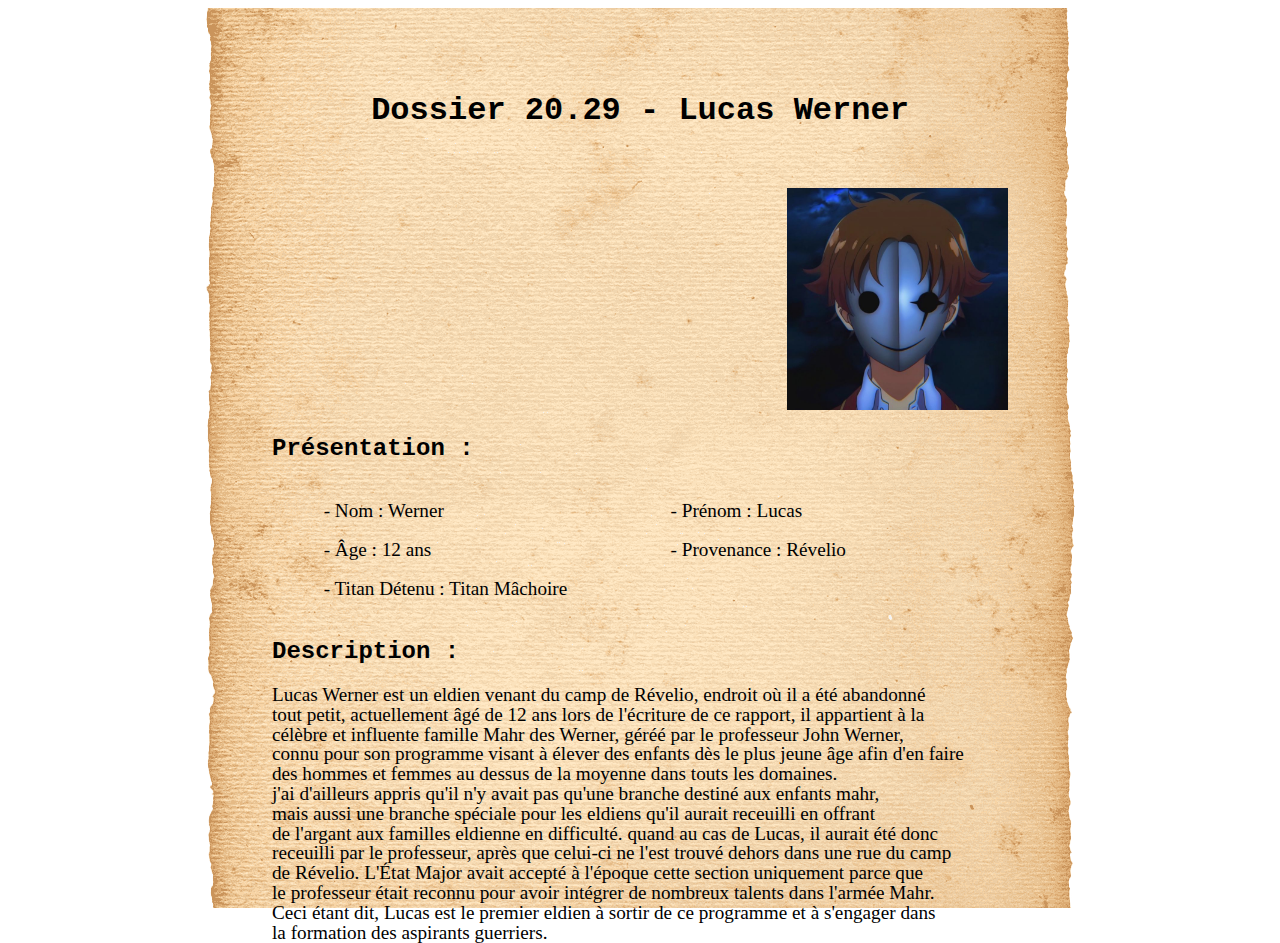
==== index.html @ a53a903b "Start fiche RP" ====
<!DOCTYPE html>
<html lang="fr">
<head>
    <meta charset="UTF-8">
    <meta name="viewport" content="width=device-width, initial-scale=1.0">
    <link rel="stylesheet" href="./style.css">
    <title>Document</title>
</head>
<body>
    <main>
        <div class="container">
            <div class="fiche_perso">
                <div class="content">
                    <h1>Dossier 20.29 - Lucas Werner</h1>
                    <img src="./images/ayanokoji masque.jpg" alt="Photo Lucas Werner">
                    <h2>Présentation :</h2>
                    <div class="pres">
                        <div class="pres_col1">
                            <p>- Nom : Werner</p>
                            <p>- Âge : 12 ans</p>
                            <p>- Titan Détenu : Titan Mâchoire</p>
                        </div>
                        <div class="pres_col2">
                            <p>- Prénom : Lucas</p>
                            <p>- Provenance : Révelio</p>
                        </div>
                    </div>
                    <h2>Description :</h2>
                    <div class="desc">
                        <p>Lucas Werner est un eldien venant du camp de Révelio, endroit où il a été abandonné<br>
                           tout petit, actuellement âgé de 12 ans lors de l'écriture de ce rapport, il appartient à la<br>
                           célèbre et influente famille Mahr des Werner, géréé par le professeur John Werner,<br>
                           connu pour son programme visant à élever des enfants dès le plus jeune âge afin d'en faire<br>
                           des hommes et femmes au dessus de la moyenne dans touts les domaines. <br>
                           j'ai d'ailleurs appris qu'il n'y avait pas qu'une branche destiné aux enfants mahr,<br>
                           mais aussi une branche spéciale pour les eldiens qu'il aurait receuilli en offrant<br>
                           de l'argant aux familles eldienne en difficulté. quand au cas de Lucas, il aurait été donc<br>
                           receuilli par le professeur, après que celui-ci ne l'est trouvé dehors dans une rue du camp<br>
                           de Révelio. L'État Major avait accepté à l'époque cette section uniquement parce que<br>
                           le professeur était reconnu pour avoir intégrer de nombreux talents dans l'armée Mahr. <br>
                           Ceci étant dit, Lucas est le premier eldien à sortir de ce programme et à s'engager dans <br>
                           la formation des aspirants guerriers.
                        </p>
                    </div>
                </div>
            </div>
        </div>
    </main>
</body>
</html>
---- style.css ----
main{
    margin: 0;
    font-family: 'Courier New', Courier, monospace;
}

p{
    font-family: Georgia, Times, 'Times New Roman', serif;
    font-size: larger;
    line-height: 2.2vh;
}
.fiche_perso{
    background-image: url('./images/fond-candid-machoire-papier.png'); 
    background-position: center;
    position: relative;
    background-repeat: no-repeat;
    width: 100%;
    height: 100vh;
    display: flex;
    justify-content: center;
}

.fiche_perso h1{
    display: flex;
    justify-content: center;
    padding-top: 7vh;
    display: flex;
}

.fiche_perso img{
    width: 30%;
    padding-left: 70%;
    padding-top: 5%;
}
.pres{
    display: flex;
    justify-content: space-around;
    flex-direction: row;
    padding-right: 15%;
}
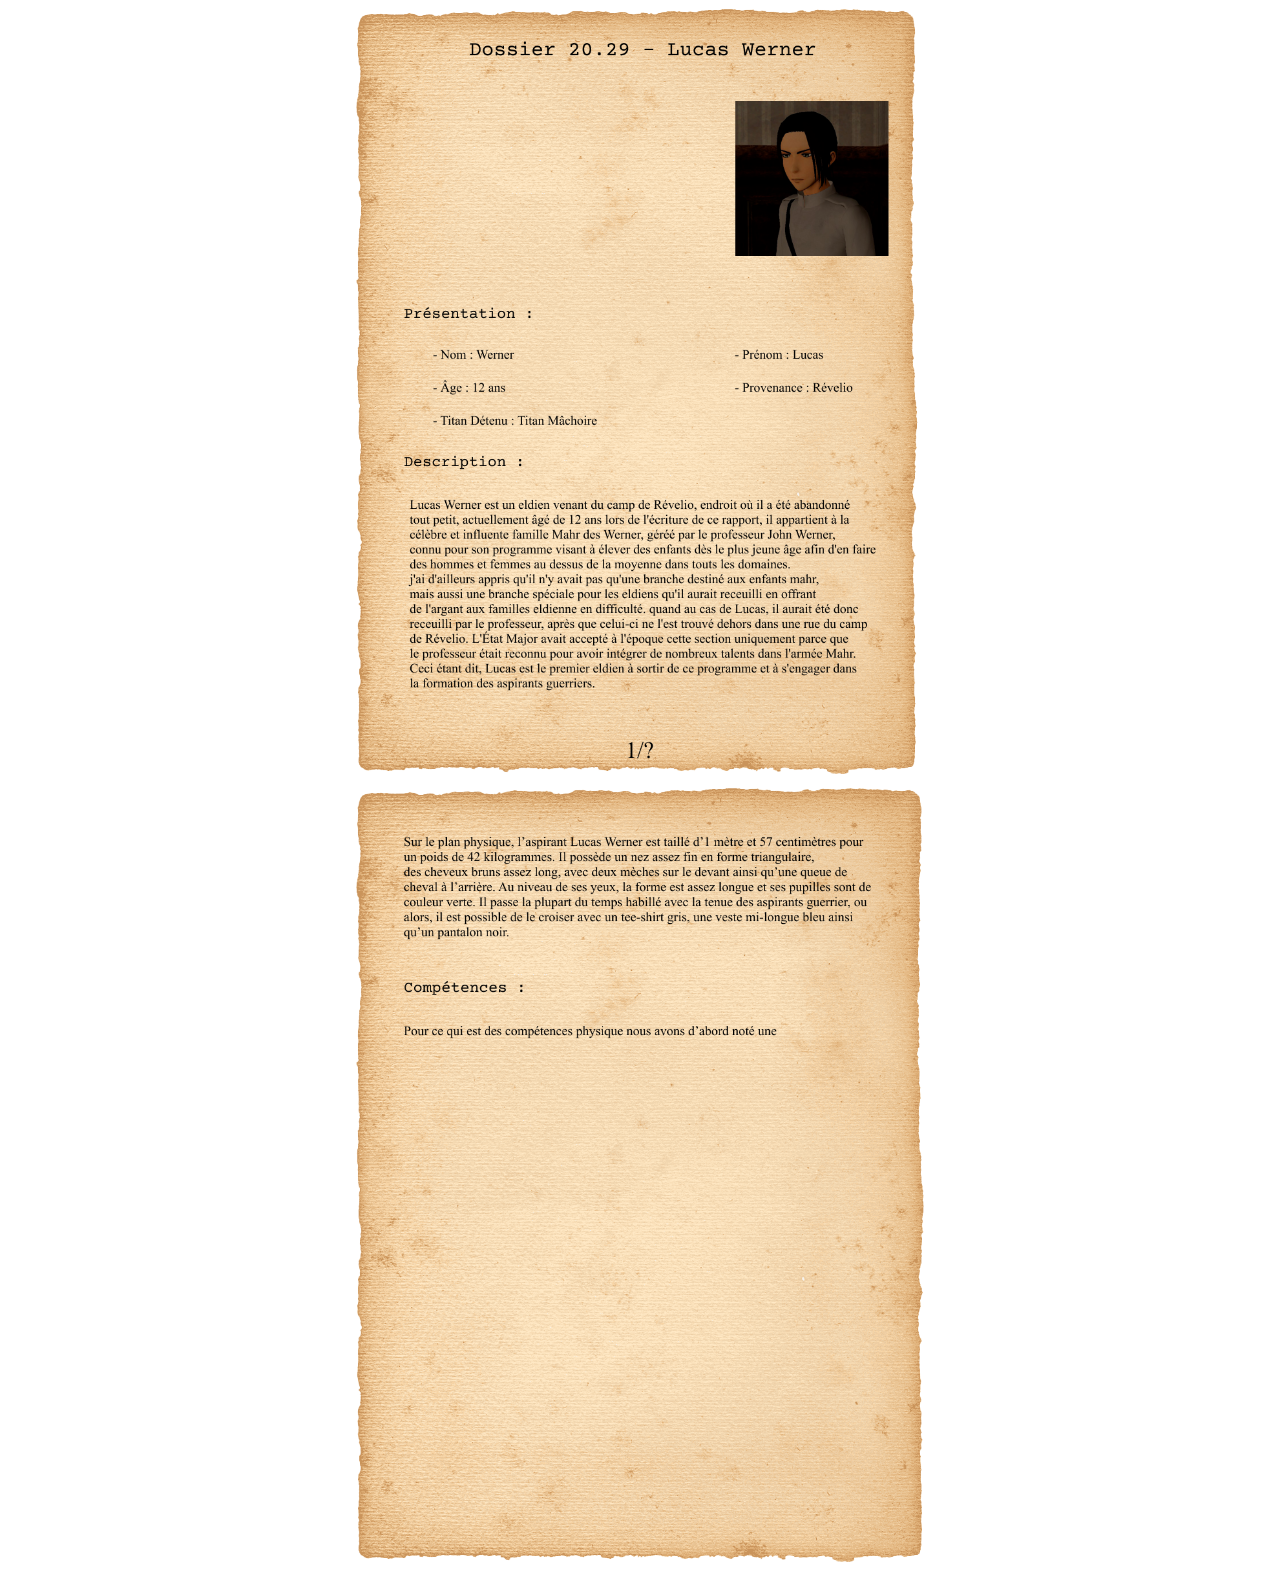
==== commit 0b2c1f3f: "Update fiche perso" ====
--- a/index.html
+++ b/index.html
@@ -3,46 +3,15 @@
 <head>
     <meta charset="UTF-8">
     <meta name="viewport" content="width=device-width, initial-scale=1.0">
-    <link rel="stylesheet" href="./style.css">
+    <link rel="stylesheet" href="./assets/css/style.css">
     <title>Document</title>
 </head>
 <body>
     <main>
         <div class="container">
             <div class="fiche_perso">
-                <div class="content">
-                    <h1>Dossier 20.29 - Lucas Werner</h1>
-                    <img src="./images/ayanokoji masque.jpg" alt="Photo Lucas Werner">
-                    <h2>Présentation :</h2>
-                    <div class="pres">
-                        <div class="pres_col1">
-                            <p>- Nom : Werner</p>
-                            <p>- Âge : 12 ans</p>
-                            <p>- Titan Détenu : Titan Mâchoire</p>
-                        </div>
-                        <div class="pres_col2">
-                            <p>- Prénom : Lucas</p>
-                            <p>- Provenance : Révelio</p>
-                        </div>
-                    </div>
-                    <h2>Description :</h2>
-                    <div class="desc">
-                        <p>Lucas Werner est un eldien venant du camp de Révelio, endroit où il a été abandonné<br>
-                           tout petit, actuellement âgé de 12 ans lors de l'écriture de ce rapport, il appartient à la<br>
-                           célèbre et influente famille Mahr des Werner, géréé par le professeur John Werner,<br>
-                           connu pour son programme visant à élever des enfants dès le plus jeune âge afin d'en faire<br>
-                           des hommes et femmes au dessus de la moyenne dans touts les domaines. <br>
-                           j'ai d'ailleurs appris qu'il n'y avait pas qu'une branche destiné aux enfants mahr,<br>
-                           mais aussi une branche spéciale pour les eldiens qu'il aurait receuilli en offrant<br>
-                           de l'argant aux familles eldienne en difficulté. quand au cas de Lucas, il aurait été donc<br>
-                           receuilli par le professeur, après que celui-ci ne l'est trouvé dehors dans une rue du camp<br>
-                           de Révelio. L'État Major avait accepté à l'époque cette section uniquement parce que<br>
-                           le professeur était reconnu pour avoir intégrer de nombreux talents dans l'armée Mahr. <br>
-                           Ceci étant dit, Lucas est le premier eldien à sortir de ce programme et à s'engager dans <br>
-                           la formation des aspirants guerriers.
-                        </p>
-                    </div>
-                </div>
+                <img src="./assets/images/Fiche_perso1.png" alt="">
+                <img src="./assets/images/Fiche_perso2.png" alt="">
             </div>
         </div>
     </main>
--- a/assets/css/style.css
+++ b/assets/css/style.css
@@ -0,0 +1,16 @@
+main{
+    margin: 0;
+    font-family: 'Courier New', Courier, monospace;
+}
+
+.fiche_perso{
+    display: flex;
+    justify-content: center;
+    flex-direction: column;
+    align-items: center;
+}
+
+.fiche_perso img{
+    width: 45%;
+
+}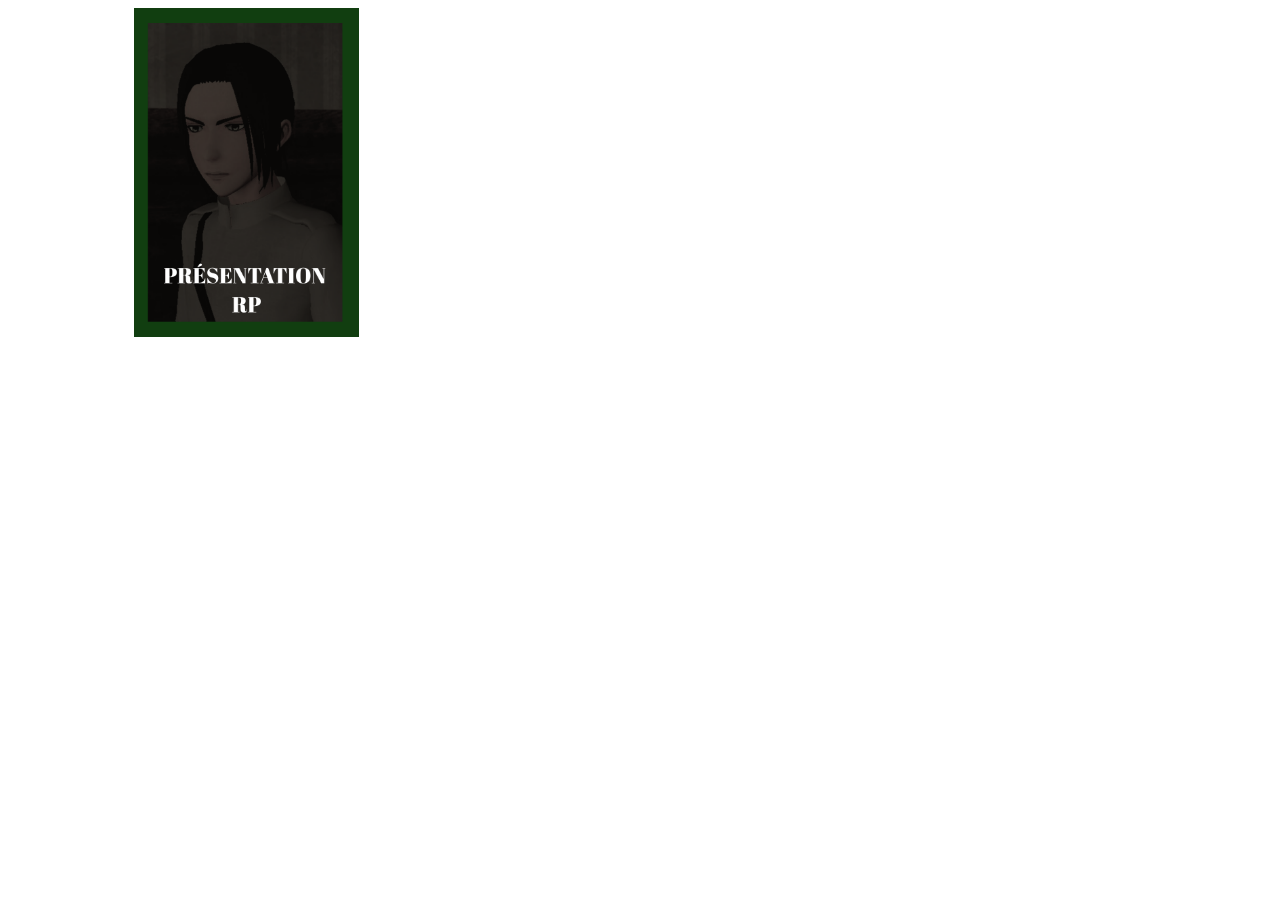
==== commit 88a4e162: "zdqD" ====
--- a/index.html
+++ b/index.html
@@ -8,11 +8,9 @@
 </head>
 <body>
     <main>
-        <div class="container">
-            <div class="fiche_perso">
-                <img src="./assets/images/Fiche_perso1.png" alt="">
-                <img src="./assets/images/Fiche_perso2.png" alt="">
-            </div>
+
+        <div class="cat_choice">
+            <a href="presentationRP.html"><img src="./assets/images/icone_pres_rp.png" alt=""></a>
         </div>
     </main>
 </body>
--- a/assets/css/style.css
+++ b/assets/css/style.css
@@ -8,9 +8,40 @@
     justify-content: center;
     flex-direction: column;
     align-items: center;
+    margin-bottom: 5vh;
 }
 
 .fiche_perso img{
     width: 45%;
+}
 
-}+.button{
+    display: flex;
+    justify-content: center;
+    flex-direction: column;
+    align-items: center;
+}
+
+.button a{
+    width: 5%;
+    display: flex;
+    justify-content: center;
+}
+.button img{
+    width: 30vh;
+}
+
+.cat_choice{
+    display: flex;
+    flex-direction: row;
+    justify-content: space-around;
+    align-items: flex-end;
+}
+
+.cat_choice a{
+    width: 80%;
+}
+
+.cat_choice img{
+    width: 25vh;
+}
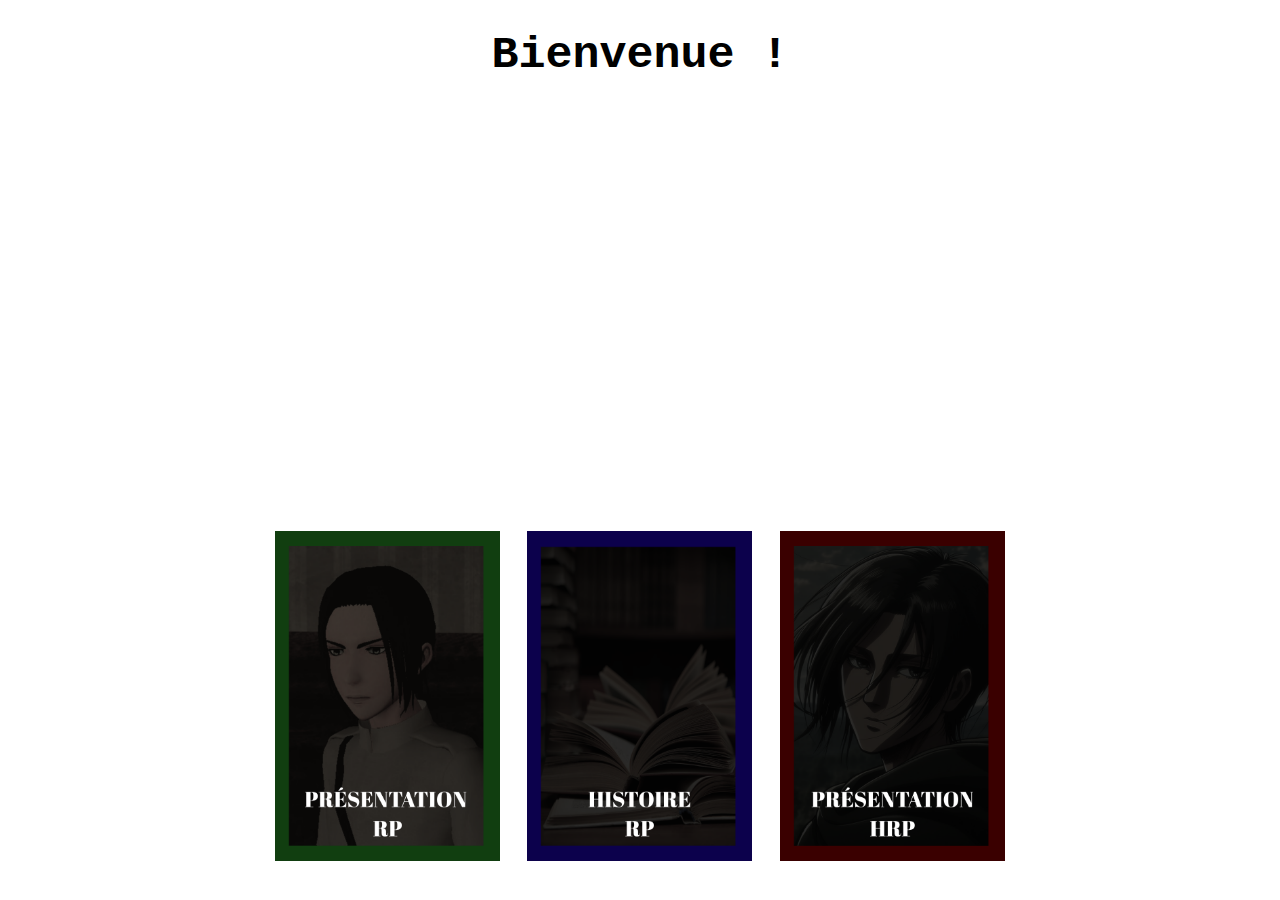
==== commit b910fa7a: "Test" ====
--- a/index.html
+++ b/index.html
@@ -4,13 +4,17 @@
     <meta charset="UTF-8">
     <meta name="viewport" content="width=device-width, initial-scale=1.0">
     <link rel="stylesheet" href="./assets/css/style.css">
-    <title>Document</title>
+    <title>Candidature Titan Mâchoire Perroquot</title>
 </head>
 <body>
     <main>
-
+        <div class="header">
+            <h1>Bienvenue !</h1>
+        </div>
         <div class="cat_choice">
             <a href="presentationRP.html"><img src="./assets/images/icone_pres_rp.png" alt=""></a>
+            <a href="presentationRP.html"><img src="./assets/images/icone_hist_rp.png" alt=""></a>
+            <a href="presentationRP.html"><img src="./assets/images/icone_pres_hrp.png" alt=""></a>
         </div>
     </main>
 </body>
--- a/assets/css/style.css
+++ b/assets/css/style.css
@@ -3,6 +3,14 @@
     font-family: 'Courier New', Courier, monospace;
 }
 
+h1{
+    display: flex;
+    justify-content: center;
+    font-size: 5vh;
+}
+.header{
+    margin-bottom: 50vh;
+}
 .fiche_perso{
     display: flex;
     justify-content: center;
@@ -34,12 +42,14 @@
 .cat_choice{
     display: flex;
     flex-direction: row;
-    justify-content: space-around;
-    align-items: flex-end;
+    justify-content: center;
+
 }
 
 .cat_choice a{
-    width: 80%;
+    width: 20%;
+    display: flex;
+    justify-content: center;
 }
 
 .cat_choice img{
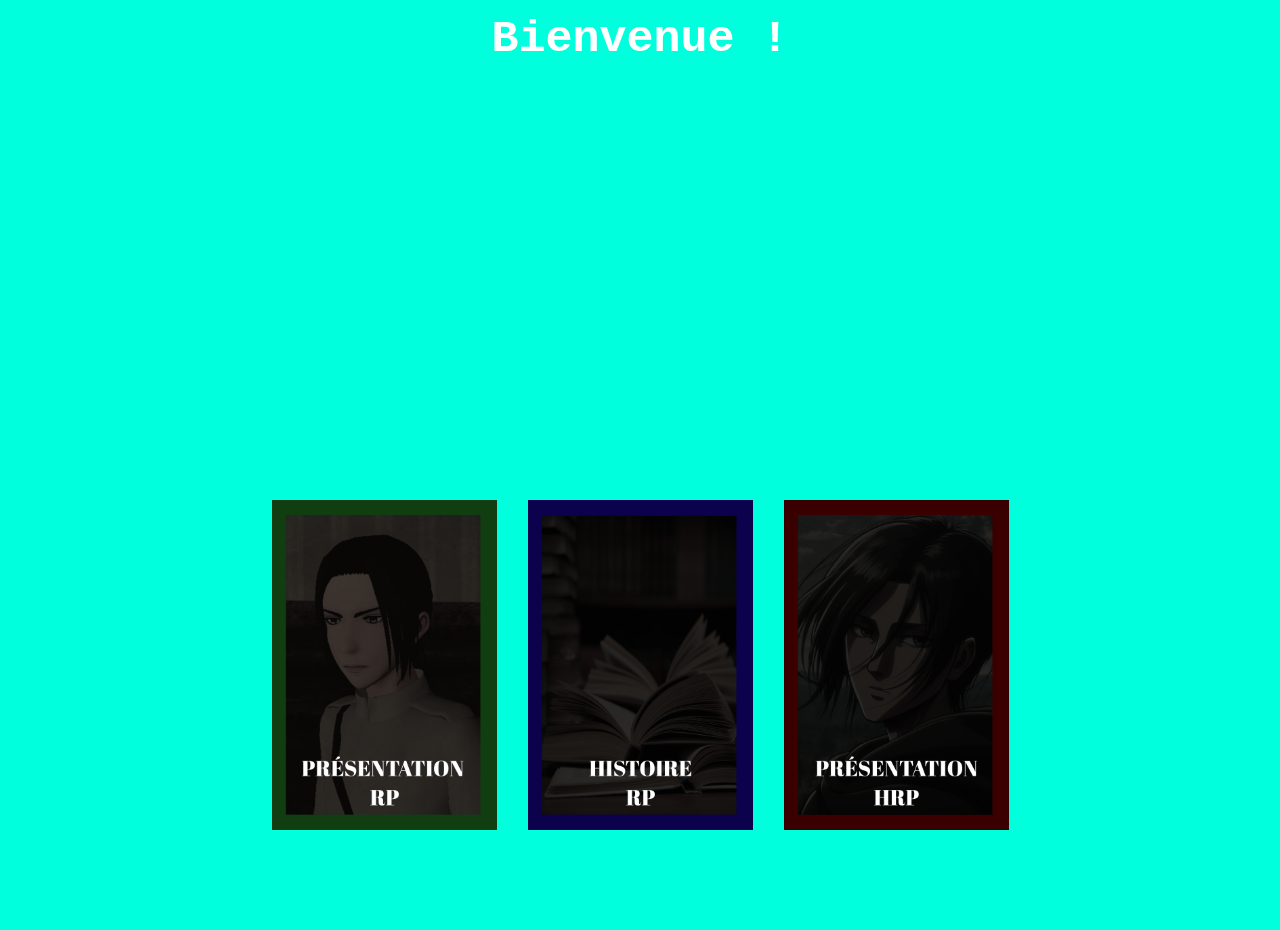
==== commit c3de4689: "Setup Histoire RP ?" ====
--- a/index.html
+++ b/index.html
@@ -7,13 +7,16 @@
     <title>Candidature Titan Mâchoire Perroquot</title>
 </head>
 <body>
+    <video preload="true" autoplay="" muted="" loop="" playsinline="" poster="./assets/img/bg5.png" data-testid="space:video">
+        <source src="./assets/images/background_index.mp4" type="video/mp4">
+    </video>
     <main>
         <div class="header">
             <h1>Bienvenue !</h1>
         </div>
         <div class="cat_choice">
             <a href="presentationRP.html"><img src="./assets/images/icone_pres_rp.png" alt=""></a>
-            <a href="presentationRP.html"><img src="./assets/images/icone_hist_rp.png" alt=""></a>
+            <a href="histoireRP.html"><img src="./assets/images/icone_hist_rp.png" alt=""></a>
             <a href="presentationRP.html"><img src="./assets/images/icone_pres_hrp.png" alt=""></a>
         </div>
     </main>
--- a/assets/css/style.css
+++ b/assets/css/style.css
@@ -7,6 +7,7 @@
     display: flex;
     justify-content: center;
     font-size: 5vh;
+    color: white;
 }
 .header{
     margin-bottom: 50vh;
@@ -55,3 +56,828 @@
 .cat_choice img{
     width: 25vh;
 }
+
+video{
+    object-fit: cover;
+    position: fixed;
+    left: 0;
+    right: 0;
+    top: 0;
+    bottom: 0;
+    z-index: -1;
+    height: 100%;
+    width: 100%;
+}
+
+/* HISTOIRE RP */
+
+.IntroHistoire{
+    font-family: 'SNK';
+    color: black;
+    font-size: 30px;
+    letter-spacing: 8px;
+    display: flex;
+    justify-content: center;
+    margin-bottom: -15px;
+}
+.container{
+    width: 52vh;
+    /* background-color: white; */
+    display: flex;
+    justify-content: center;
+}
+html {
+    height: 100%;
+}
+
+body {
+    margin: 0;
+    min-height: 100%;
+    background-color: #00ffdd;
+    font-family: Arial, sans-serif;
+    font-size: 14px;
+    line-height: 20px;
+    color: #333;
+}
+
+
+/*Webflow standard classes */
+
+html.w-mod-touch * {
+    background-attachment: scroll !important;
+}
+
+.w-block {
+    display: block;
+}
+
+.w-inline-block {
+    max-width: 100%;
+    display: inline-block;
+}
+
+.w-webflow-badge,
+.w-webflow-badge * {
+    position: static;
+    left: auto;
+    top: auto;
+    right: auto;
+    bottom: auto;
+    z-index: auto;
+    display: block;
+    visibility: visible;
+    overflow: visible;
+    overflow-x: visible;
+    overflow-y: visible;
+    box-sizing: border-box;
+    width: auto;
+    height: auto;
+    max-height: none;
+    max-width: none;
+    min-height: 0;
+    min-width: 0;
+    margin: 0;
+    padding: 0;
+    float: none;
+    clear: none;
+    border: 0 none transparent;
+    border-radius: 0;
+    background: none;
+    background-image: none;
+    background-position: 0% 0%;
+    background-size: auto auto;
+    background-repeat: repeat;
+    background-origin: padding-box;
+    background-clip: border-box;
+    background-attachment: scroll;
+    background-color: transparent;
+    box-shadow: none;
+    opacity: 1.0;
+    transform: none;
+    transition: none;
+    direction: ltr;
+    font-family: inherit;
+    font-weight: inherit;
+    color: inherit;
+    font-size: inherit;
+    line-height: inherit;
+    font-style: inherit;
+    font-variant: inherit;
+    text-align: inherit;
+    letter-spacing: inherit;
+    text-decoration: inherit;
+    text-indent: 0;
+    text-transform: inherit;
+    list-style-type: disc;
+    text-shadow: none;
+    /* font-smoothing: auto;
+    vertical-align: baseline; */
+    cursor: inherit;
+    white-space: inherit;
+    word-break: normal;
+    word-spacing: normal;
+    word-wrap: normal;
+}
+
+.w-webflow-badge {
+    position: fixed !important;
+    display: inline-block !important;
+    visibility: visible !important;
+    opacity: 1 !important;
+    z-index: 2147483647 !important;
+    top: auto !important;
+    right: 12px !important;
+    bottom: 12px !important;
+    left: auto !important;
+    color: #AAADB0 !important;
+    background-color: #fff !important;
+    border-radius: 3px !important;
+    padding: 6px 8px 6px 6px !important;
+    font-size: 12px !important;
+    opacity: 1.0 !important;
+    line-height: 14px !important;
+    text-decoration: none !important;
+    transform: none !important;
+    margin: 0 !important;
+    width: auto !important;
+    height: auto !important;
+    overflow: visible !important;
+    white-space: nowrap;
+    box-shadow: 0 0 0 1px rgba(0, 0, 0, 0.1), 0px 1px 3px rgba(0, 0, 0, 0.1);
+}
+
+.w-webflow-badge>img {
+    display: inline-block !important;
+    visibility: visible !important;
+    opacity: 1 !important;
+    vertical-align: middle !important;
+}
+
+.w-richtext:before,
+.w-richtext:after {
+    content: " ";
+    display: table;
+}
+
+.w-richtext:after {
+    clear: both;
+}
+
+.w-richtext[contenteditable="true"]:before,
+.w-richtext[contenteditable="true"]:after {
+    white-space: initial;
+}
+
+
+/*-----------------------*/
+
+h3 {
+    margin-top: 20px;
+    margin-bottom: 10px;
+    font-size: 24px;
+    line-height: 30px;
+    font-weight: bold;
+}
+
+h6 {
+    margin-top: 10px;
+    margin-bottom: 10px;
+    font-size: 12px;
+    line-height: 18px;
+    font-weight: bold;
+}
+
+p {
+    margin-top: 0;
+    margin-bottom: 10px;
+}
+
+a {
+    text-decoration: underline;
+}
+
+.scene {
+    display: -webkit-box;
+    display: -webkit-flex;
+    display: -ms-flexbox;
+    display: flex;
+    width: 100%;
+    height: 50vw;
+    -webkit-box-pack: center;
+    -webkit-justify-content: center;
+    -ms-flex-pack: center;
+    justify-content: center;
+    -webkit-box-align: stretch;
+    -webkit-align-items: stretch;
+    -ms-flex-align: stretch;
+    align-items: stretch;
+    /* background-color: #000000; */
+    -webkit-perspective: 4000px;
+    perspective: 4000px;
+    -webkit-perspective-origin: 50% 0%;
+    perspective-origin: 50% 0%;
+    margin-bottom: -3vh;
+    margin-top: -15vh;
+}
+
+.book-wrap {
+    position: relative;
+    display: -webkit-box;
+    display: -webkit-flex;
+    display: -ms-flexbox;
+    display: flex;
+    width: 57vw;
+    margin-top: 8vw;
+    margin-bottom: 8vw;
+    padding-right: 1%;
+    padding-left: 1%;
+    -webkit-box-pack: center;
+    -webkit-justify-content: center;
+    -ms-flex-pack: center;
+    justify-content: center;
+    -webkit-perspective: 4000px;
+    perspective: 4000px;
+    -webkit-perspective-origin: 50% 50%;
+    perspective-origin: 50% 50%;
+    -webkit-transform: translate3d(0px, 5%, -264px) rotateX(27deg) rotateY(0deg) rotateZ(-10deg);
+    transform: translate3d(0px, 5%, -264px) rotateX(27deg) rotateY(0deg) rotateZ(-10deg);
+    -webkit-transition: -webkit-transform 2000ms cubic-bezier(.165, .84, .44, 1);
+    transition: -webkit-transform 2000ms cubic-bezier(.165, .84, .44, 1);
+    transition: transform 2000ms cubic-bezier(.165, .84, .44, 1);
+    transition: transform 2000ms cubic-bezier(.165, .84, .44, 1), -webkit-transform 2000ms cubic-bezier(.165, .84, .44, 1);
+    -webkit-transform-style: preserve-3d;
+    transform-style: preserve-3d;
+}
+
+.book-wrap:hover {
+    -webkit-transform: translate3d(0px, 5%, -264px) rotateX(13deg) rotateY(0deg) rotateZ(-3deg);
+    transform: translate3d(0px, 5%, -264px) rotateX(13deg) rotateY(0deg) rotateZ(-3deg);
+}
+
+.book-cover-left {
+    -webkit-box-flex: 1;
+    -webkit-flex: 1;
+    -ms-flex: 1;
+    flex: 1;
+    border-top-left-radius: 4%;
+    border-bottom-left-radius: 4%;
+    background-color: #2e1800;
+    box-shadow: inset 4px -4px 4px 1px #635648, inset 7px -7px 4px 0 #221b14;
+    -webkit-perspective: 4000px;
+    perspective: 4000px;
+    -webkit-transform: translate3d(0px, 0px, -1px);
+    transform: translate3d(0px, 0px, -1px);
+    -webkit-transform-style: preserve-3d;
+    transform-style: preserve-3d;
+}
+
+.book-cover-right {
+    -webkit-box-flex: 1;
+    -webkit-flex: 1;
+    -ms-flex: 1;
+    flex: 1;
+    border-top-right-radius: 4%;
+    border-bottom-right-radius: 4%;
+    background-color: #2e1800;
+    box-shadow: inset -4px -4px 4px 1px #635648, inset -7px -7px 4px 0 #221b14;
+}
+
+.layer1 {
+    position: fixed;
+    left: 0px;
+    top: 0px;
+    right: 0px;
+    bottom: 0px;
+    display: -webkit-box;
+    display: -webkit-flex;
+    display: -ms-flexbox;
+    display: flex;
+    margin: 20px 10px 10px;
+    -webkit-box-pack: start;
+    -webkit-justify-content: flex-start;
+    -ms-flex-pack: start;
+    justify-content: flex-start;
+    -webkit-transform: translate3d(0px, 0px, 5px);
+    transform: translate3d(0px, 0px, 5px);
+    -webkit-transform-style: preserve-3d;
+    transform-style: preserve-3d;
+}
+
+.page-left {
+    -webkit-box-flex: 1;
+    -webkit-flex: 1;
+    -ms-flex: 1;
+    flex: 1;
+    border-top-left-radius: 1%;
+    border-bottom-left-radius: 1%;
+    background-color: #ffffff;
+    box-shadow: inset 0 0 26px 2px #d8cccc, -1px 1px 13px 0 rgba(34, 27, 20, .81);
+}
+
+.layer-text {
+    position: fixed;
+    left: 0px;
+    top: 0px;
+    right: 0px;
+    bottom: 0px;
+    display: -webkit-box;
+    display: -webkit-flex;
+    display: -ms-flexbox;
+    display: flex;
+    width: 97%;
+    margin: 20px 10px 18px;
+    -webkit-box-pack: start;
+    -webkit-justify-content: flex-start;
+    -ms-flex-pack: start;
+    justify-content: flex-start;
+    -webkit-backface-visibility: hidden;
+    backface-visibility: hidden;
+    -webkit-perspective: 4000px;
+    perspective: 4000px;
+    -webkit-perspective-origin: 50% 50%;
+    perspective-origin: 50% 50%;
+    -webkit-transform: translate3d(0px, 0px, 32px);
+    transform: translate3d(0px, 0px, 32px);
+    -webkit-transform-style: preserve-3d;
+    transform-style: preserve-3d;
+}
+
+.layer-text.right {
+    -webkit-transform: translate3d(-37px, 0px, 32px);
+    transform: translate3d(-37px, 0px, 32px);
+    -webkit-transform-style: preserve-3d;
+    transform-style: preserve-3d;
+}
+
+.page-left-2 {
+    position: relative;
+    -webkit-box-flex: 1;
+    -webkit-flex: 1;
+    -ms-flex: 1;
+    flex: 1;
+    border-top-left-radius: 18%;
+    border-bottom-left-radius: 1%;
+    background-color: #ffffff;
+    box-shadow: inset 0 0 7px 4px hsla(0, 13%, 82%, .43), -1px 1px 13px 0 rgba(34, 27, 20, .49);
+    -webkit-backface-visibility: hidden;
+    backface-visibility: hidden;
+    -webkit-transform: rotateX(0deg) rotateY(17deg) rotateZ(0deg);
+    transform: rotateX(0deg) rotateY(17deg) rotateZ(0deg);
+    -webkit-transform-origin: 100% 50%;
+    -ms-transform-origin: 100% 50%;
+    transform-origin: 100% 50%;
+    -webkit-transition: -webkit-transform 650ms cubic-bezier(.165, .84, .44, 1);
+    transition: -webkit-transform 650ms cubic-bezier(.165, .84, .44, 1);
+    transition: transform 650ms cubic-bezier(.165, .84, .44, 1);
+    transition: transform 650ms cubic-bezier(.165, .84, .44, 1), -webkit-transform 650ms cubic-bezier(.165, .84, .44, 1);
+    -webkit-transform-style: preserve-3d;
+    transform-style: preserve-3d;
+}
+
+.page-left-2:hover {
+    -webkit-transform: rotateX(0deg) rotateY(7deg) rotateZ(0deg);
+    transform: rotateX(0deg) rotateY(7deg) rotateZ(0deg);
+}
+
+.left-side {
+    position: relative;
+    display: -webkit-box;
+    display: -webkit-flex;
+    display: -ms-flexbox;
+    display: flex;
+    width: 49%;
+    -webkit-backface-visibility: hidden;
+    backface-visibility: hidden;
+    -webkit-perspective: 4000px;
+    perspective: 4000px;
+    -webkit-perspective-origin: 0% 50%;
+    perspective-origin: 0% 50%;
+    -webkit-transform: rotateX(0deg) rotateY(20deg) rotateZ(0deg);
+    transform: rotateX(0deg) rotateY(20deg) rotateZ(0deg);
+    -webkit-transform-origin: 100% 50%;
+    -ms-transform-origin: 100% 50%;
+    transform-origin: 100% 50%;
+    -webkit-transform-style: preserve-3d;
+    transform-style: preserve-3d;
+}
+
+.right-side {
+    position: relative;
+    display: -webkit-box;
+    display: -webkit-flex;
+    display: -ms-flexbox;
+    display: flex;
+    width: 49%;
+    -webkit-perspective: 4000px;
+    perspective: 4000px;
+    -webkit-perspective-origin: 0% 50%;
+    perspective-origin: 0% 50%;
+    -webkit-transform: rotateX(0deg) rotateY(-1deg) rotateZ(0deg);
+    transform: rotateX(0deg) rotateY(-1deg) rotateZ(0deg);
+    -webkit-transform-style: preserve-3d;
+    transform-style: preserve-3d;
+}
+
+.center {
+    width: 3%;
+    background-image: -webkit-radial-gradient(circle farthest-corner at 56% -8%, #fff 8%, transparent 0), -webkit-radial-gradient(circle farthest-corner at 50% 108%, #fff 8%, transparent 0), -webkit-linear-gradient(0deg, #635648, #2e1800 21%, #635648 30%, #2e1800 48%, #635648 68%, #2e1800 79%, #635648);
+    background-image: radial-gradient(circle farthest-corner at 56% -8%, #fff 8%, transparent 0), radial-gradient(circle farthest-corner at 50% 108%, #fff 8%, transparent 0), linear-gradient(90deg, #635648, #2e1800 21%, #635648 30%, #2e1800 48%, #635648 68%, #2e1800 79%, #635648);
+}
+
+.corner-fold {
+    position: absolute;
+    left: 0px;
+    top: 0px;
+    width: 30px;
+    height: 30px;
+    border-right: 1px solid hsla(0, 13%, 82%, .55);
+    border-bottom: 1px solid hsla(0, 13%, 82%, .55);
+    background-image: -webkit-linear-gradient(315deg, transparent 47%, #f0f0f0 48%, #fff 55%, #f6f6f6);
+    background-image: linear-gradient(135deg, transparent 47%, #f0f0f0 48%, #fff 55%, #f6f6f6);
+    box-shadow: 6px 6px 9px -4px hsla(0, 13%, 82%, .53);
+}
+
+.corner {
+    position: absolute;
+    left: 0px;
+    top: 27px;
+    width: 5vw;
+    height: 5vw;
+    background-image: -webkit-linear-gradient(315deg, #fff 30%, transparent);
+    background-image: linear-gradient(135deg, #fff 30%, transparent);
+    box-shadow: inset 13px 0 17px -12px hsla(0, 13%, 82%, .43);
+}
+
+.corner2 {
+    position: absolute;
+    left: 28px;
+    top: 0px;
+    width: 5vw;
+    height: 5vw;
+    background-image: -webkit-linear-gradient(315deg, #fff 31%, transparent);
+    background-image: linear-gradient(135deg, #fff 31%, transparent);
+    box-shadow: inset 0 13px 17px -12px hsla(0, 13%, 82%, .43);
+}
+
+.page-text {
+    position: relative;
+    display: block;
+    width: 80%;
+    height: 100%;
+    margin-top: 25px;
+    margin-right: auto;
+    margin-left: auto;
+    font-family: Georgia, Times, 'Times New Roman', serif;
+}
+
+.page-text p {
+    margin-bottom: 0px;
+    font-size: 0.85vw;
+    line-height: 1.5;
+}
+
+.page-text h3 {
+    font-family: 'Palatino Linotype', 'Book Antiqua', Palatino, serif;
+    font-style: italic;
+}
+
+.page-text h6 {
+    font-family: 'PT Sans', sans-serif;
+    font-size: 9px;
+    text-decoration: none;
+}
+
+.page-text button {
+    font-size: 0.85vw;
+    line-height: 1.5;
+    border: 0.35vw solid;
+}
+
+.page-text a {
+    color: #da5a13;
+}
+
+.layer2 {
+    position: fixed;
+    left: 0px;
+    top: 0px;
+    right: 0px;
+    bottom: 0px;
+    display: -webkit-box;
+    display: -webkit-flex;
+    display: -ms-flexbox;
+    display: flex;
+    margin: 20px 10px 13px;
+    -webkit-box-pack: start;
+    -webkit-justify-content: flex-start;
+    -ms-flex-pack: start;
+    justify-content: flex-start;
+    -webkit-transform: translate3d(2px, 0px, 10px);
+    transform: translate3d(2px, 0px, 10px);
+    -webkit-transform-style: preserve-3d;
+    transform-style: preserve-3d;
+}
+
+.layer2.right {
+    -webkit-transform: translate3d(-5px, 0px, 10px);
+    transform: translate3d(-5px, 0px, 10px);
+    -webkit-transform-style: preserve-3d;
+    transform-style: preserve-3d;
+}
+
+.layer3 {
+    position: fixed;
+    left: 0px;
+    top: 0px;
+    right: 0px;
+    bottom: 0px;
+    display: -webkit-box;
+    display: -webkit-flex;
+    display: -ms-flexbox;
+    display: flex;
+    margin: 20px 10px 13px;
+    -webkit-box-pack: start;
+    -webkit-justify-content: flex-start;
+    -ms-flex-pack: start;
+    justify-content: flex-start;
+    -webkit-transform: translate3d(4px, 0px, 20px);
+    transform: translate3d(4px, 0px, 20px);
+    -webkit-transform-style: preserve-3d;
+    transform-style: preserve-3d;
+}
+
+.layer3.right {
+    -webkit-transform: translate3d(-10px, 0px, 20px);
+    transform: translate3d(-10px, 0px, 20px);
+    -webkit-transform-style: preserve-3d;
+    transform-style: preserve-3d;
+}
+
+.layer4 {
+    position: fixed;
+    left: 0px;
+    top: 0px;
+    right: 0px;
+    bottom: 0px;
+    display: -webkit-box;
+    display: -webkit-flex;
+    display: -ms-flexbox;
+    display: flex;
+    margin: 20px 10px 15px;
+    -webkit-box-pack: start;
+    -webkit-justify-content: flex-start;
+    -ms-flex-pack: start;
+    justify-content: flex-start;
+    -webkit-transform: translate3d(6px, 0px, 30px);
+    transform: translate3d(6px, 0px, 30px);
+    -webkit-transform-style: preserve-3d;
+    transform-style: preserve-3d;
+}
+
+.layer4.right {
+    -webkit-transform: translate3d(-15px, 0px, 30px);
+    transform: translate3d(-15px, 0px, 30px);
+    -webkit-transform-style: preserve-3d;
+    transform-style: preserve-3d;
+}
+
+.page-right-2 {
+    position: relative;
+    -webkit-box-flex: 1;
+    -webkit-flex: 1;
+    -ms-flex: 1;
+    flex: 1;
+    border-top-right-radius: 1%;
+    border-bottom-right-radius: 1%;
+    background-color: #fff;
+    box-shadow: inset 0 0 7px 4px hsla(0, 13%, 82%, .43), 1px 1px 13px 0 rgba(34, 27, 20, .49);
+    -webkit-backface-visibility: hidden;
+    backface-visibility: hidden;
+    -webkit-transform: rotateX(0deg) rotateY(-3deg) rotateZ(0deg);
+    transform: rotateX(0deg) rotateY(-3deg) rotateZ(0deg);
+    -webkit-transform-origin: 0% 50%;
+    -ms-transform-origin: 0% 50%;
+    transform-origin: 0% 50%;
+    -webkit-transition: -webkit-transform 850ms ease;
+    transition: -webkit-transform 850ms ease;
+    transition: transform 850ms ease;
+    transition: transform 850ms ease, -webkit-transform 850ms ease;
+    -webkit-transform-style: preserve-3d;
+    transform-style: preserve-3d;
+}
+
+.page-right-2:hover {
+    -webkit-transform: rotateX(0deg) rotateY(-17deg) rotateZ(0deg);
+    transform: rotateX(0deg) rotateY(-17deg) rotateZ(0deg);
+}
+
+.page-right {
+    -webkit-box-flex: 1;
+    -webkit-flex: 1;
+    -ms-flex: 1;
+    flex: 1;
+    border-top-right-radius: 1%;
+    border-bottom-right-radius: 1%;
+    background-color: #fff;
+    box-shadow: inset 0 0 26px 2px #d8cccc, 1px 1px 13px 0 rgba(34, 27, 20, .81);
+}
+
+@media (max-width: 991px) {
+    .scene {
+        height: 56vw;
+    }
+    .book-wrap {
+        width: 62vw;
+    }
+    .page-left-2 {
+        border-top-left-radius: 20%;
+    }
+    .corner-fold {
+        left: 0%;
+        top: -1%;
+        width: 3.5vw;
+        height: 3.5vw;
+        max-height: 35px;
+        background-image: -webkit-linear-gradient(315deg, transparent 50%, #f0f0f0 51%, #fff 52%, #f6f6f6);
+        background-image: linear-gradient(135deg, transparent 50%, #f0f0f0 51%, #fff 52%, #f6f6f6);
+    }
+    .corner {
+        top: 8%;
+    }
+    .page-text h3 {
+        margin-top: 2vw;
+        margin-bottom: 1vw;
+        font-size: 3vw;
+    }
+    .page-text h6 {
+        margin-top: 1vw;
+        margin-bottom: 1vw;
+        font-size: 1vw;
+    }
+    .page-right-2 {
+        padding-left: 9%;
+    }
+}
+
+@media (max-width: 767px) {
+    .book-wrap {
+        width: 80vw;
+        margin-bottom: 2vw;
+    }
+    .layer-text {
+        width: 94%;
+        -webkit-transform: translate3d(0px, 0px, 20px);
+        transform: translate3d(0px, 0px, 20px);
+    }
+    .layer-text.right {
+        -webkit-box-pack: end;
+        -webkit-justify-content: flex-end;
+        -ms-flex-pack: end;
+        justify-content: flex-end;
+        -webkit-transform: translate3d(-34px, 0px, 24px);
+        transform: translate3d(-34px, 0px, 24px);
+    }
+    .page-left-2 {
+        border-top-left-radius: 23%;
+        -webkit-transform: rotateX(0deg) rotateY(17deg) rotateZ(0deg) translate(9px, 0px);
+        transform: rotateX(0deg) rotateY(17deg) rotateZ(0deg) translate(9px, 0px);
+    }
+    .corner-fold {
+        width: 4.5vw;
+        height: 4.5vw;
+        max-height: 29px;
+        min-width: 29px;
+        background-image: -webkit-linear-gradient(310deg, transparent 48%, #f0f0f0 49%, #fff 50%, #f6f6f6);
+        background-image: linear-gradient(140deg, transparent 48%, #f0f0f0 49%, #fff 50%, #f6f6f6);
+    }
+    .page-text {
+        margin-top: 2vw;
+    }
+    .page-text h3 {
+        margin-top: 0vw;
+        font-size: 3vw;
+    }
+    .layer2 {
+        -webkit-transform: translate3d(2px, 0px, 6px);
+        transform: translate3d(2px, 0px, 6px);
+    }
+    .layer2.right {
+        -webkit-transform: translate3d(-5px, 0px, 6px);
+        transform: translate3d(-5px, 0px, 6px);
+    }
+    .layer3 {
+        -webkit-transform: translate3d(4px, 0px, 12px);
+        transform: translate3d(4px, 0px, 12px);
+    }
+    .layer3.right {
+        -webkit-transform: translate3d(-10px, 0px, 12px);
+        transform: translate3d(-10px, 0px, 12px);
+    }
+    .layer4 {
+        -webkit-transform: translate3d(6px, 0px, 18px);
+        transform: translate3d(6px, 0px, 18px);
+    }
+    .layer4.right {
+        -webkit-transform: translate3d(-15px, 0px, 18px);
+        transform: translate3d(-15px, 0px, 18px);
+    }
+    .page-right-2 {
+        width: 92%;
+        -webkit-box-flex: 0;
+        -webkit-flex: 0 auto;
+        -ms-flex: 0 auto;
+        flex: 0 auto;
+    }
+}
+
+@media (max-width: 479px) {
+    .scene {
+        height: 69vw;
+    }
+    .corner-fold {
+        width: 5.5vw;
+        height: 5.5vw;
+        min-width: 21px;
+    }
+}
+
+.flex-box {
+    display: flex;
+    flex-direction: row;
+    position: relative;
+    justify-content: flex-end;
+    bottom: 0;
+}
+
+button {
+    border-radius: 100px;
+    display: flex;
+    align-self: center;
+    background: transparent;
+    padding: 0.25rem 0.25rem;
+    margin: 10 1rem;
+    transition: all .5s ease;
+    color: #41403E;
+    font-size: 1rem;
+    letter-spacing: 1px;
+    outline: none;
+    box-shadow: 20px 38px 34px -26px hsla(0, 0%, 0%, .2);
+    border-radius: 255px 15px 225px 15px/15px 225px 15px 255px;
+    border: solid 7px #41403E;
+    bottom: 0;
+}
+
+button:hover {
+    box-shadow: 2px 8px 4px -6px hsla(0, 0%, 0%, .3);
+}
+
+a{
+    text-decoration: none;
+    
+}
+.retour{
+    margin-bottom: 2vh;
+    display: flex;
+    justify-content: center;
+}
+
+.button-leave{
+    border: none;
+    display: block;
+    text-align: center;
+    cursor: pointer;
+    text-transform: uppercase;
+    outline: none;
+    overflow: hidden;
+    position: relative;
+    color: #eeeeee;
+    font-weight: 600;
+    font-size: 15px;
+    background-color: #1d2630;
+    padding: 15px 50px;
+    margin: 0 auto;
+    border: 2px solid #267591;
+    border-radius: 10px;
+    
+}
+
+.p-special1 {
+    padding-bottom: 6vh ;
+}
+.p-special2 {
+    padding-bottom: 4.3vh ;
+}
+.p-special0{
+    padding-bottom: 1.9vh;
+}
+
+.plan-shiganshina video{
+    /* left: 0; */
+    /* right: 0; */
+    /* top: 0; */
+    /* bottom: 0; */
+    z-index: -1;
+    height: 40%;
+    width: 80%;
+    display: flex;
+}
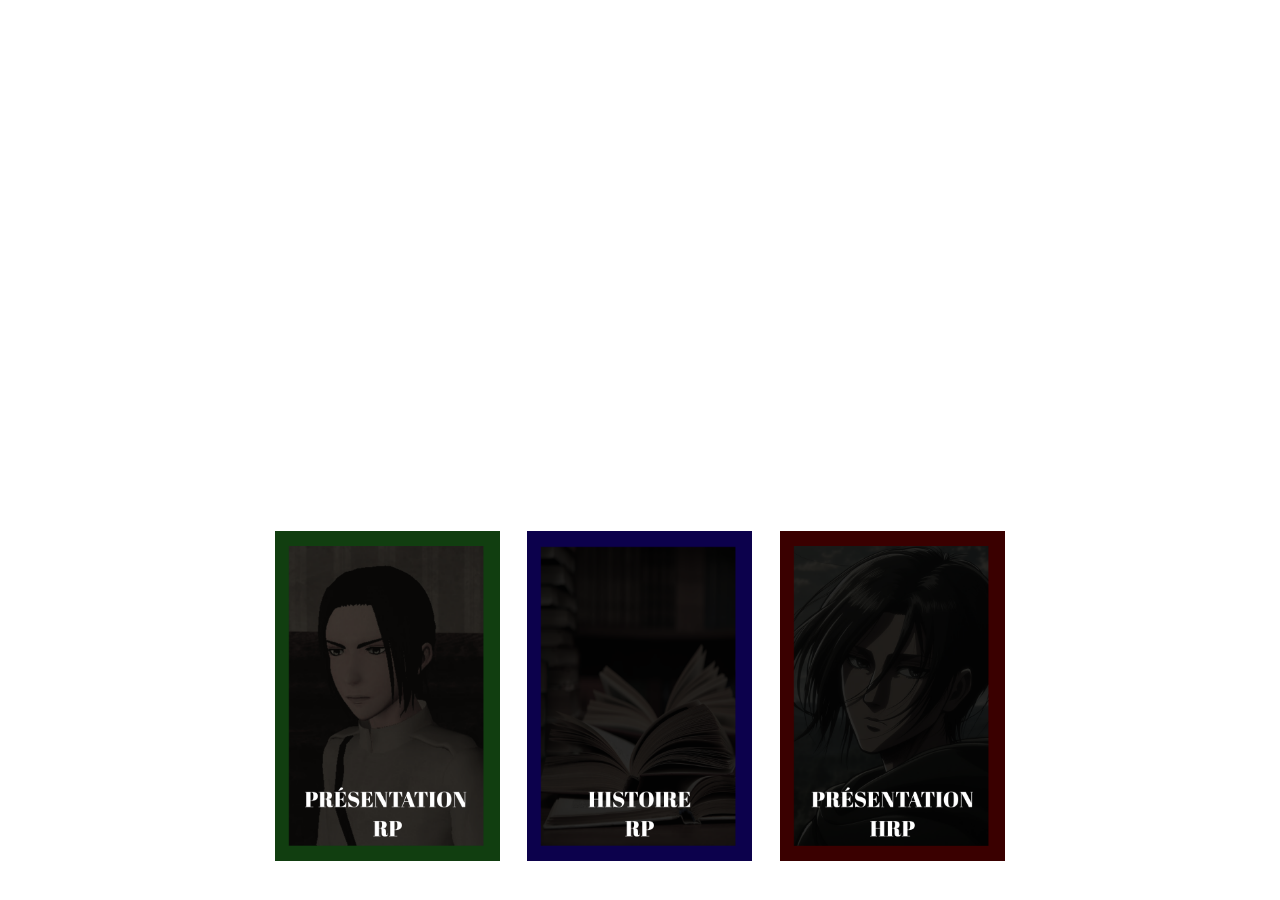
==== commit d2b540ec: "Test ?" ====
--- a/index.html
+++ b/index.html
@@ -4,6 +4,7 @@
     <meta charset="UTF-8">
     <meta name="viewport" content="width=device-width, initial-scale=1.0">
     <link rel="stylesheet" href="./assets/css/style.css">
+    <link rel="stylesheet" href="./assets/css/style_index.css">
     <title>Candidature Titan Mâchoire Perroquot</title>
 </head>
 <body>
@@ -17,7 +18,7 @@
         <div class="cat_choice">
             <a href="presentationRP.html"><img src="./assets/images/icone_pres_rp.png" alt=""></a>
             <a href="histoireRP.html"><img src="./assets/images/icone_hist_rp.png" alt=""></a>
-            <a href="presentationRP.html"><img src="./assets/images/icone_pres_hrp.png" alt=""></a>
+            <a href="presentationHRP.html"><img src="./assets/images/icone_pres_hrp.png" alt=""></a>
         </div>
     </main>
 </body>
--- a/assets/css/style.css
+++ b/assets/css/style.css
@@ -67,817 +67,4 @@
     z-index: -1;
     height: 100%;
     width: 100%;
-}
-
-/* HISTOIRE RP */
-
-.IntroHistoire{
-    font-family: 'SNK';
-    color: black;
-    font-size: 30px;
-    letter-spacing: 8px;
-    display: flex;
-    justify-content: center;
-    margin-bottom: -15px;
-}
-.container{
-    width: 52vh;
-    /* background-color: white; */
-    display: flex;
-    justify-content: center;
-}
-html {
-    height: 100%;
-}
-
-body {
-    margin: 0;
-    min-height: 100%;
-    background-color: #00ffdd;
-    font-family: Arial, sans-serif;
-    font-size: 14px;
-    line-height: 20px;
-    color: #333;
-}
-
-
-/*Webflow standard classes */
-
-html.w-mod-touch * {
-    background-attachment: scroll !important;
-}
-
-.w-block {
-    display: block;
-}
-
-.w-inline-block {
-    max-width: 100%;
-    display: inline-block;
-}
-
-.w-webflow-badge,
-.w-webflow-badge * {
-    position: static;
-    left: auto;
-    top: auto;
-    right: auto;
-    bottom: auto;
-    z-index: auto;
-    display: block;
-    visibility: visible;
-    overflow: visible;
-    overflow-x: visible;
-    overflow-y: visible;
-    box-sizing: border-box;
-    width: auto;
-    height: auto;
-    max-height: none;
-    max-width: none;
-    min-height: 0;
-    min-width: 0;
-    margin: 0;
-    padding: 0;
-    float: none;
-    clear: none;
-    border: 0 none transparent;
-    border-radius: 0;
-    background: none;
-    background-image: none;
-    background-position: 0% 0%;
-    background-size: auto auto;
-    background-repeat: repeat;
-    background-origin: padding-box;
-    background-clip: border-box;
-    background-attachment: scroll;
-    background-color: transparent;
-    box-shadow: none;
-    opacity: 1.0;
-    transform: none;
-    transition: none;
-    direction: ltr;
-    font-family: inherit;
-    font-weight: inherit;
-    color: inherit;
-    font-size: inherit;
-    line-height: inherit;
-    font-style: inherit;
-    font-variant: inherit;
-    text-align: inherit;
-    letter-spacing: inherit;
-    text-decoration: inherit;
-    text-indent: 0;
-    text-transform: inherit;
-    list-style-type: disc;
-    text-shadow: none;
-    /* font-smoothing: auto;
-    vertical-align: baseline; */
-    cursor: inherit;
-    white-space: inherit;
-    word-break: normal;
-    word-spacing: normal;
-    word-wrap: normal;
-}
-
-.w-webflow-badge {
-    position: fixed !important;
-    display: inline-block !important;
-    visibility: visible !important;
-    opacity: 1 !important;
-    z-index: 2147483647 !important;
-    top: auto !important;
-    right: 12px !important;
-    bottom: 12px !important;
-    left: auto !important;
-    color: #AAADB0 !important;
-    background-color: #fff !important;
-    border-radius: 3px !important;
-    padding: 6px 8px 6px 6px !important;
-    font-size: 12px !important;
-    opacity: 1.0 !important;
-    line-height: 14px !important;
-    text-decoration: none !important;
-    transform: none !important;
-    margin: 0 !important;
-    width: auto !important;
-    height: auto !important;
-    overflow: visible !important;
-    white-space: nowrap;
-    box-shadow: 0 0 0 1px rgba(0, 0, 0, 0.1), 0px 1px 3px rgba(0, 0, 0, 0.1);
-}
-
-.w-webflow-badge>img {
-    display: inline-block !important;
-    visibility: visible !important;
-    opacity: 1 !important;
-    vertical-align: middle !important;
-}
-
-.w-richtext:before,
-.w-richtext:after {
-    content: " ";
-    display: table;
-}
-
-.w-richtext:after {
-    clear: both;
-}
-
-.w-richtext[contenteditable="true"]:before,
-.w-richtext[contenteditable="true"]:after {
-    white-space: initial;
-}
-
-
-/*-----------------------*/
-
-h3 {
-    margin-top: 20px;
-    margin-bottom: 10px;
-    font-size: 24px;
-    line-height: 30px;
-    font-weight: bold;
-}
-
-h6 {
-    margin-top: 10px;
-    margin-bottom: 10px;
-    font-size: 12px;
-    line-height: 18px;
-    font-weight: bold;
-}
-
-p {
-    margin-top: 0;
-    margin-bottom: 10px;
-}
-
-a {
-    text-decoration: underline;
-}
-
-.scene {
-    display: -webkit-box;
-    display: -webkit-flex;
-    display: -ms-flexbox;
-    display: flex;
-    width: 100%;
-    height: 50vw;
-    -webkit-box-pack: center;
-    -webkit-justify-content: center;
-    -ms-flex-pack: center;
-    justify-content: center;
-    -webkit-box-align: stretch;
-    -webkit-align-items: stretch;
-    -ms-flex-align: stretch;
-    align-items: stretch;
-    /* background-color: #000000; */
-    -webkit-perspective: 4000px;
-    perspective: 4000px;
-    -webkit-perspective-origin: 50% 0%;
-    perspective-origin: 50% 0%;
-    margin-bottom: -3vh;
-    margin-top: -15vh;
-}
-
-.book-wrap {
-    position: relative;
-    display: -webkit-box;
-    display: -webkit-flex;
-    display: -ms-flexbox;
-    display: flex;
-    width: 57vw;
-    margin-top: 8vw;
-    margin-bottom: 8vw;
-    padding-right: 1%;
-    padding-left: 1%;
-    -webkit-box-pack: center;
-    -webkit-justify-content: center;
-    -ms-flex-pack: center;
-    justify-content: center;
-    -webkit-perspective: 4000px;
-    perspective: 4000px;
-    -webkit-perspective-origin: 50% 50%;
-    perspective-origin: 50% 50%;
-    -webkit-transform: translate3d(0px, 5%, -264px) rotateX(27deg) rotateY(0deg) rotateZ(-10deg);
-    transform: translate3d(0px, 5%, -264px) rotateX(27deg) rotateY(0deg) rotateZ(-10deg);
-    -webkit-transition: -webkit-transform 2000ms cubic-bezier(.165, .84, .44, 1);
-    transition: -webkit-transform 2000ms cubic-bezier(.165, .84, .44, 1);
-    transition: transform 2000ms cubic-bezier(.165, .84, .44, 1);
-    transition: transform 2000ms cubic-bezier(.165, .84, .44, 1), -webkit-transform 2000ms cubic-bezier(.165, .84, .44, 1);
-    -webkit-transform-style: preserve-3d;
-    transform-style: preserve-3d;
-}
-
-.book-wrap:hover {
-    -webkit-transform: translate3d(0px, 5%, -264px) rotateX(13deg) rotateY(0deg) rotateZ(-3deg);
-    transform: translate3d(0px, 5%, -264px) rotateX(13deg) rotateY(0deg) rotateZ(-3deg);
-}
-
-.book-cover-left {
-    -webkit-box-flex: 1;
-    -webkit-flex: 1;
-    -ms-flex: 1;
-    flex: 1;
-    border-top-left-radius: 4%;
-    border-bottom-left-radius: 4%;
-    background-color: #2e1800;
-    box-shadow: inset 4px -4px 4px 1px #635648, inset 7px -7px 4px 0 #221b14;
-    -webkit-perspective: 4000px;
-    perspective: 4000px;
-    -webkit-transform: translate3d(0px, 0px, -1px);
-    transform: translate3d(0px, 0px, -1px);
-    -webkit-transform-style: preserve-3d;
-    transform-style: preserve-3d;
-}
-
-.book-cover-right {
-    -webkit-box-flex: 1;
-    -webkit-flex: 1;
-    -ms-flex: 1;
-    flex: 1;
-    border-top-right-radius: 4%;
-    border-bottom-right-radius: 4%;
-    background-color: #2e1800;
-    box-shadow: inset -4px -4px 4px 1px #635648, inset -7px -7px 4px 0 #221b14;
-}
-
-.layer1 {
-    position: fixed;
-    left: 0px;
-    top: 0px;
-    right: 0px;
-    bottom: 0px;
-    display: -webkit-box;
-    display: -webkit-flex;
-    display: -ms-flexbox;
-    display: flex;
-    margin: 20px 10px 10px;
-    -webkit-box-pack: start;
-    -webkit-justify-content: flex-start;
-    -ms-flex-pack: start;
-    justify-content: flex-start;
-    -webkit-transform: translate3d(0px, 0px, 5px);
-    transform: translate3d(0px, 0px, 5px);
-    -webkit-transform-style: preserve-3d;
-    transform-style: preserve-3d;
-}
-
-.page-left {
-    -webkit-box-flex: 1;
-    -webkit-flex: 1;
-    -ms-flex: 1;
-    flex: 1;
-    border-top-left-radius: 1%;
-    border-bottom-left-radius: 1%;
-    background-color: #ffffff;
-    box-shadow: inset 0 0 26px 2px #d8cccc, -1px 1px 13px 0 rgba(34, 27, 20, .81);
-}
-
-.layer-text {
-    position: fixed;
-    left: 0px;
-    top: 0px;
-    right: 0px;
-    bottom: 0px;
-    display: -webkit-box;
-    display: -webkit-flex;
-    display: -ms-flexbox;
-    display: flex;
-    width: 97%;
-    margin: 20px 10px 18px;
-    -webkit-box-pack: start;
-    -webkit-justify-content: flex-start;
-    -ms-flex-pack: start;
-    justify-content: flex-start;
-    -webkit-backface-visibility: hidden;
-    backface-visibility: hidden;
-    -webkit-perspective: 4000px;
-    perspective: 4000px;
-    -webkit-perspective-origin: 50% 50%;
-    perspective-origin: 50% 50%;
-    -webkit-transform: translate3d(0px, 0px, 32px);
-    transform: translate3d(0px, 0px, 32px);
-    -webkit-transform-style: preserve-3d;
-    transform-style: preserve-3d;
-}
-
-.layer-text.right {
-    -webkit-transform: translate3d(-37px, 0px, 32px);
-    transform: translate3d(-37px, 0px, 32px);
-    -webkit-transform-style: preserve-3d;
-    transform-style: preserve-3d;
-}
-
-.page-left-2 {
-    position: relative;
-    -webkit-box-flex: 1;
-    -webkit-flex: 1;
-    -ms-flex: 1;
-    flex: 1;
-    border-top-left-radius: 18%;
-    border-bottom-left-radius: 1%;
-    background-color: #ffffff;
-    box-shadow: inset 0 0 7px 4px hsla(0, 13%, 82%, .43), -1px 1px 13px 0 rgba(34, 27, 20, .49);
-    -webkit-backface-visibility: hidden;
-    backface-visibility: hidden;
-    -webkit-transform: rotateX(0deg) rotateY(17deg) rotateZ(0deg);
-    transform: rotateX(0deg) rotateY(17deg) rotateZ(0deg);
-    -webkit-transform-origin: 100% 50%;
-    -ms-transform-origin: 100% 50%;
-    transform-origin: 100% 50%;
-    -webkit-transition: -webkit-transform 650ms cubic-bezier(.165, .84, .44, 1);
-    transition: -webkit-transform 650ms cubic-bezier(.165, .84, .44, 1);
-    transition: transform 650ms cubic-bezier(.165, .84, .44, 1);
-    transition: transform 650ms cubic-bezier(.165, .84, .44, 1), -webkit-transform 650ms cubic-bezier(.165, .84, .44, 1);
-    -webkit-transform-style: preserve-3d;
-    transform-style: preserve-3d;
-}
-
-.page-left-2:hover {
-    -webkit-transform: rotateX(0deg) rotateY(7deg) rotateZ(0deg);
-    transform: rotateX(0deg) rotateY(7deg) rotateZ(0deg);
-}
-
-.left-side {
-    position: relative;
-    display: -webkit-box;
-    display: -webkit-flex;
-    display: -ms-flexbox;
-    display: flex;
-    width: 49%;
-    -webkit-backface-visibility: hidden;
-    backface-visibility: hidden;
-    -webkit-perspective: 4000px;
-    perspective: 4000px;
-    -webkit-perspective-origin: 0% 50%;
-    perspective-origin: 0% 50%;
-    -webkit-transform: rotateX(0deg) rotateY(20deg) rotateZ(0deg);
-    transform: rotateX(0deg) rotateY(20deg) rotateZ(0deg);
-    -webkit-transform-origin: 100% 50%;
-    -ms-transform-origin: 100% 50%;
-    transform-origin: 100% 50%;
-    -webkit-transform-style: preserve-3d;
-    transform-style: preserve-3d;
-}
-
-.right-side {
-    position: relative;
-    display: -webkit-box;
-    display: -webkit-flex;
-    display: -ms-flexbox;
-    display: flex;
-    width: 49%;
-    -webkit-perspective: 4000px;
-    perspective: 4000px;
-    -webkit-perspective-origin: 0% 50%;
-    perspective-origin: 0% 50%;
-    -webkit-transform: rotateX(0deg) rotateY(-1deg) rotateZ(0deg);
-    transform: rotateX(0deg) rotateY(-1deg) rotateZ(0deg);
-    -webkit-transform-style: preserve-3d;
-    transform-style: preserve-3d;
-}
-
-.center {
-    width: 3%;
-    background-image: -webkit-radial-gradient(circle farthest-corner at 56% -8%, #fff 8%, transparent 0), -webkit-radial-gradient(circle farthest-corner at 50% 108%, #fff 8%, transparent 0), -webkit-linear-gradient(0deg, #635648, #2e1800 21%, #635648 30%, #2e1800 48%, #635648 68%, #2e1800 79%, #635648);
-    background-image: radial-gradient(circle farthest-corner at 56% -8%, #fff 8%, transparent 0), radial-gradient(circle farthest-corner at 50% 108%, #fff 8%, transparent 0), linear-gradient(90deg, #635648, #2e1800 21%, #635648 30%, #2e1800 48%, #635648 68%, #2e1800 79%, #635648);
-}
-
-.corner-fold {
-    position: absolute;
-    left: 0px;
-    top: 0px;
-    width: 30px;
-    height: 30px;
-    border-right: 1px solid hsla(0, 13%, 82%, .55);
-    border-bottom: 1px solid hsla(0, 13%, 82%, .55);
-    background-image: -webkit-linear-gradient(315deg, transparent 47%, #f0f0f0 48%, #fff 55%, #f6f6f6);
-    background-image: linear-gradient(135deg, transparent 47%, #f0f0f0 48%, #fff 55%, #f6f6f6);
-    box-shadow: 6px 6px 9px -4px hsla(0, 13%, 82%, .53);
-}
-
-.corner {
-    position: absolute;
-    left: 0px;
-    top: 27px;
-    width: 5vw;
-    height: 5vw;
-    background-image: -webkit-linear-gradient(315deg, #fff 30%, transparent);
-    background-image: linear-gradient(135deg, #fff 30%, transparent);
-    box-shadow: inset 13px 0 17px -12px hsla(0, 13%, 82%, .43);
-}
-
-.corner2 {
-    position: absolute;
-    left: 28px;
-    top: 0px;
-    width: 5vw;
-    height: 5vw;
-    background-image: -webkit-linear-gradient(315deg, #fff 31%, transparent);
-    background-image: linear-gradient(135deg, #fff 31%, transparent);
-    box-shadow: inset 0 13px 17px -12px hsla(0, 13%, 82%, .43);
-}
-
-.page-text {
-    position: relative;
-    display: block;
-    width: 80%;
-    height: 100%;
-    margin-top: 25px;
-    margin-right: auto;
-    margin-left: auto;
-    font-family: Georgia, Times, 'Times New Roman', serif;
-}
-
-.page-text p {
-    margin-bottom: 0px;
-    font-size: 0.85vw;
-    line-height: 1.5;
-}
-
-.page-text h3 {
-    font-family: 'Palatino Linotype', 'Book Antiqua', Palatino, serif;
-    font-style: italic;
-}
-
-.page-text h6 {
-    font-family: 'PT Sans', sans-serif;
-    font-size: 9px;
-    text-decoration: none;
-}
-
-.page-text button {
-    font-size: 0.85vw;
-    line-height: 1.5;
-    border: 0.35vw solid;
-}
-
-.page-text a {
-    color: #da5a13;
-}
-
-.layer2 {
-    position: fixed;
-    left: 0px;
-    top: 0px;
-    right: 0px;
-    bottom: 0px;
-    display: -webkit-box;
-    display: -webkit-flex;
-    display: -ms-flexbox;
-    display: flex;
-    margin: 20px 10px 13px;
-    -webkit-box-pack: start;
-    -webkit-justify-content: flex-start;
-    -ms-flex-pack: start;
-    justify-content: flex-start;
-    -webkit-transform: translate3d(2px, 0px, 10px);
-    transform: translate3d(2px, 0px, 10px);
-    -webkit-transform-style: preserve-3d;
-    transform-style: preserve-3d;
-}
-
-.layer2.right {
-    -webkit-transform: translate3d(-5px, 0px, 10px);
-    transform: translate3d(-5px, 0px, 10px);
-    -webkit-transform-style: preserve-3d;
-    transform-style: preserve-3d;
-}
-
-.layer3 {
-    position: fixed;
-    left: 0px;
-    top: 0px;
-    right: 0px;
-    bottom: 0px;
-    display: -webkit-box;
-    display: -webkit-flex;
-    display: -ms-flexbox;
-    display: flex;
-    margin: 20px 10px 13px;
-    -webkit-box-pack: start;
-    -webkit-justify-content: flex-start;
-    -ms-flex-pack: start;
-    justify-content: flex-start;
-    -webkit-transform: translate3d(4px, 0px, 20px);
-    transform: translate3d(4px, 0px, 20px);
-    -webkit-transform-style: preserve-3d;
-    transform-style: preserve-3d;
-}
-
-.layer3.right {
-    -webkit-transform: translate3d(-10px, 0px, 20px);
-    transform: translate3d(-10px, 0px, 20px);
-    -webkit-transform-style: preserve-3d;
-    transform-style: preserve-3d;
-}
-
-.layer4 {
-    position: fixed;
-    left: 0px;
-    top: 0px;
-    right: 0px;
-    bottom: 0px;
-    display: -webkit-box;
-    display: -webkit-flex;
-    display: -ms-flexbox;
-    display: flex;
-    margin: 20px 10px 15px;
-    -webkit-box-pack: start;
-    -webkit-justify-content: flex-start;
-    -ms-flex-pack: start;
-    justify-content: flex-start;
-    -webkit-transform: translate3d(6px, 0px, 30px);
-    transform: translate3d(6px, 0px, 30px);
-    -webkit-transform-style: preserve-3d;
-    transform-style: preserve-3d;
-}
-
-.layer4.right {
-    -webkit-transform: translate3d(-15px, 0px, 30px);
-    transform: translate3d(-15px, 0px, 30px);
-    -webkit-transform-style: preserve-3d;
-    transform-style: preserve-3d;
-}
-
-.page-right-2 {
-    position: relative;
-    -webkit-box-flex: 1;
-    -webkit-flex: 1;
-    -ms-flex: 1;
-    flex: 1;
-    border-top-right-radius: 1%;
-    border-bottom-right-radius: 1%;
-    background-color: #fff;
-    box-shadow: inset 0 0 7px 4px hsla(0, 13%, 82%, .43), 1px 1px 13px 0 rgba(34, 27, 20, .49);
-    -webkit-backface-visibility: hidden;
-    backface-visibility: hidden;
-    -webkit-transform: rotateX(0deg) rotateY(-3deg) rotateZ(0deg);
-    transform: rotateX(0deg) rotateY(-3deg) rotateZ(0deg);
-    -webkit-transform-origin: 0% 50%;
-    -ms-transform-origin: 0% 50%;
-    transform-origin: 0% 50%;
-    -webkit-transition: -webkit-transform 850ms ease;
-    transition: -webkit-transform 850ms ease;
-    transition: transform 850ms ease;
-    transition: transform 850ms ease, -webkit-transform 850ms ease;
-    -webkit-transform-style: preserve-3d;
-    transform-style: preserve-3d;
-}
-
-.page-right-2:hover {
-    -webkit-transform: rotateX(0deg) rotateY(-17deg) rotateZ(0deg);
-    transform: rotateX(0deg) rotateY(-17deg) rotateZ(0deg);
-}
-
-.page-right {
-    -webkit-box-flex: 1;
-    -webkit-flex: 1;
-    -ms-flex: 1;
-    flex: 1;
-    border-top-right-radius: 1%;
-    border-bottom-right-radius: 1%;
-    background-color: #fff;
-    box-shadow: inset 0 0 26px 2px #d8cccc, 1px 1px 13px 0 rgba(34, 27, 20, .81);
-}
-
-@media (max-width: 991px) {
-    .scene {
-        height: 56vw;
-    }
-    .book-wrap {
-        width: 62vw;
-    }
-    .page-left-2 {
-        border-top-left-radius: 20%;
-    }
-    .corner-fold {
-        left: 0%;
-        top: -1%;
-        width: 3.5vw;
-        height: 3.5vw;
-        max-height: 35px;
-        background-image: -webkit-linear-gradient(315deg, transparent 50%, #f0f0f0 51%, #fff 52%, #f6f6f6);
-        background-image: linear-gradient(135deg, transparent 50%, #f0f0f0 51%, #fff 52%, #f6f6f6);
-    }
-    .corner {
-        top: 8%;
-    }
-    .page-text h3 {
-        margin-top: 2vw;
-        margin-bottom: 1vw;
-        font-size: 3vw;
-    }
-    .page-text h6 {
-        margin-top: 1vw;
-        margin-bottom: 1vw;
-        font-size: 1vw;
-    }
-    .page-right-2 {
-        padding-left: 9%;
-    }
-}
-
-@media (max-width: 767px) {
-    .book-wrap {
-        width: 80vw;
-        margin-bottom: 2vw;
-    }
-    .layer-text {
-        width: 94%;
-        -webkit-transform: translate3d(0px, 0px, 20px);
-        transform: translate3d(0px, 0px, 20px);
-    }
-    .layer-text.right {
-        -webkit-box-pack: end;
-        -webkit-justify-content: flex-end;
-        -ms-flex-pack: end;
-        justify-content: flex-end;
-        -webkit-transform: translate3d(-34px, 0px, 24px);
-        transform: translate3d(-34px, 0px, 24px);
-    }
-    .page-left-2 {
-        border-top-left-radius: 23%;
-        -webkit-transform: rotateX(0deg) rotateY(17deg) rotateZ(0deg) translate(9px, 0px);
-        transform: rotateX(0deg) rotateY(17deg) rotateZ(0deg) translate(9px, 0px);
-    }
-    .corner-fold {
-        width: 4.5vw;
-        height: 4.5vw;
-        max-height: 29px;
-        min-width: 29px;
-        background-image: -webkit-linear-gradient(310deg, transparent 48%, #f0f0f0 49%, #fff 50%, #f6f6f6);
-        background-image: linear-gradient(140deg, transparent 48%, #f0f0f0 49%, #fff 50%, #f6f6f6);
-    }
-    .page-text {
-        margin-top: 2vw;
-    }
-    .page-text h3 {
-        margin-top: 0vw;
-        font-size: 3vw;
-    }
-    .layer2 {
-        -webkit-transform: translate3d(2px, 0px, 6px);
-        transform: translate3d(2px, 0px, 6px);
-    }
-    .layer2.right {
-        -webkit-transform: translate3d(-5px, 0px, 6px);
-        transform: translate3d(-5px, 0px, 6px);
-    }
-    .layer3 {
-        -webkit-transform: translate3d(4px, 0px, 12px);
-        transform: translate3d(4px, 0px, 12px);
-    }
-    .layer3.right {
-        -webkit-transform: translate3d(-10px, 0px, 12px);
-        transform: translate3d(-10px, 0px, 12px);
-    }
-    .layer4 {
-        -webkit-transform: translate3d(6px, 0px, 18px);
-        transform: translate3d(6px, 0px, 18px);
-    }
-    .layer4.right {
-        -webkit-transform: translate3d(-15px, 0px, 18px);
-        transform: translate3d(-15px, 0px, 18px);
-    }
-    .page-right-2 {
-        width: 92%;
-        -webkit-box-flex: 0;
-        -webkit-flex: 0 auto;
-        -ms-flex: 0 auto;
-        flex: 0 auto;
-    }
-}
-
-@media (max-width: 479px) {
-    .scene {
-        height: 69vw;
-    }
-    .corner-fold {
-        width: 5.5vw;
-        height: 5.5vw;
-        min-width: 21px;
-    }
-}
-
-.flex-box {
-    display: flex;
-    flex-direction: row;
-    position: relative;
-    justify-content: flex-end;
-    bottom: 0;
-}
-
-button {
-    border-radius: 100px;
-    display: flex;
-    align-self: center;
-    background: transparent;
-    padding: 0.25rem 0.25rem;
-    margin: 10 1rem;
-    transition: all .5s ease;
-    color: #41403E;
-    font-size: 1rem;
-    letter-spacing: 1px;
-    outline: none;
-    box-shadow: 20px 38px 34px -26px hsla(0, 0%, 0%, .2);
-    border-radius: 255px 15px 225px 15px/15px 225px 15px 255px;
-    border: solid 7px #41403E;
-    bottom: 0;
-}
-
-button:hover {
-    box-shadow: 2px 8px 4px -6px hsla(0, 0%, 0%, .3);
-}
-
-a{
-    text-decoration: none;
-    
-}
-.retour{
-    margin-bottom: 2vh;
-    display: flex;
-    justify-content: center;
-}
-
-.button-leave{
-    border: none;
-    display: block;
-    text-align: center;
-    cursor: pointer;
-    text-transform: uppercase;
-    outline: none;
-    overflow: hidden;
-    position: relative;
-    color: #eeeeee;
-    font-weight: 600;
-    font-size: 15px;
-    background-color: #1d2630;
-    padding: 15px 50px;
-    margin: 0 auto;
-    border: 2px solid #267591;
-    border-radius: 10px;
-    
-}
-
-.p-special1 {
-    padding-bottom: 6vh ;
-}
-.p-special2 {
-    padding-bottom: 4.3vh ;
-}
-.p-special0{
-    padding-bottom: 1.9vh;
-}
-
-.plan-shiganshina video{
-    /* left: 0; */
-    /* right: 0; */
-    /* top: 0; */
-    /* bottom: 0; */
-    z-index: -1;
-    height: 40%;
-    width: 80%;
-    display: flex;
-}
+}--- a/assets/css/style_index.css
+++ b/assets/css/style_index.css
@@ -0,0 +1,3 @@
+body{
+    overflow: hidden;
+}